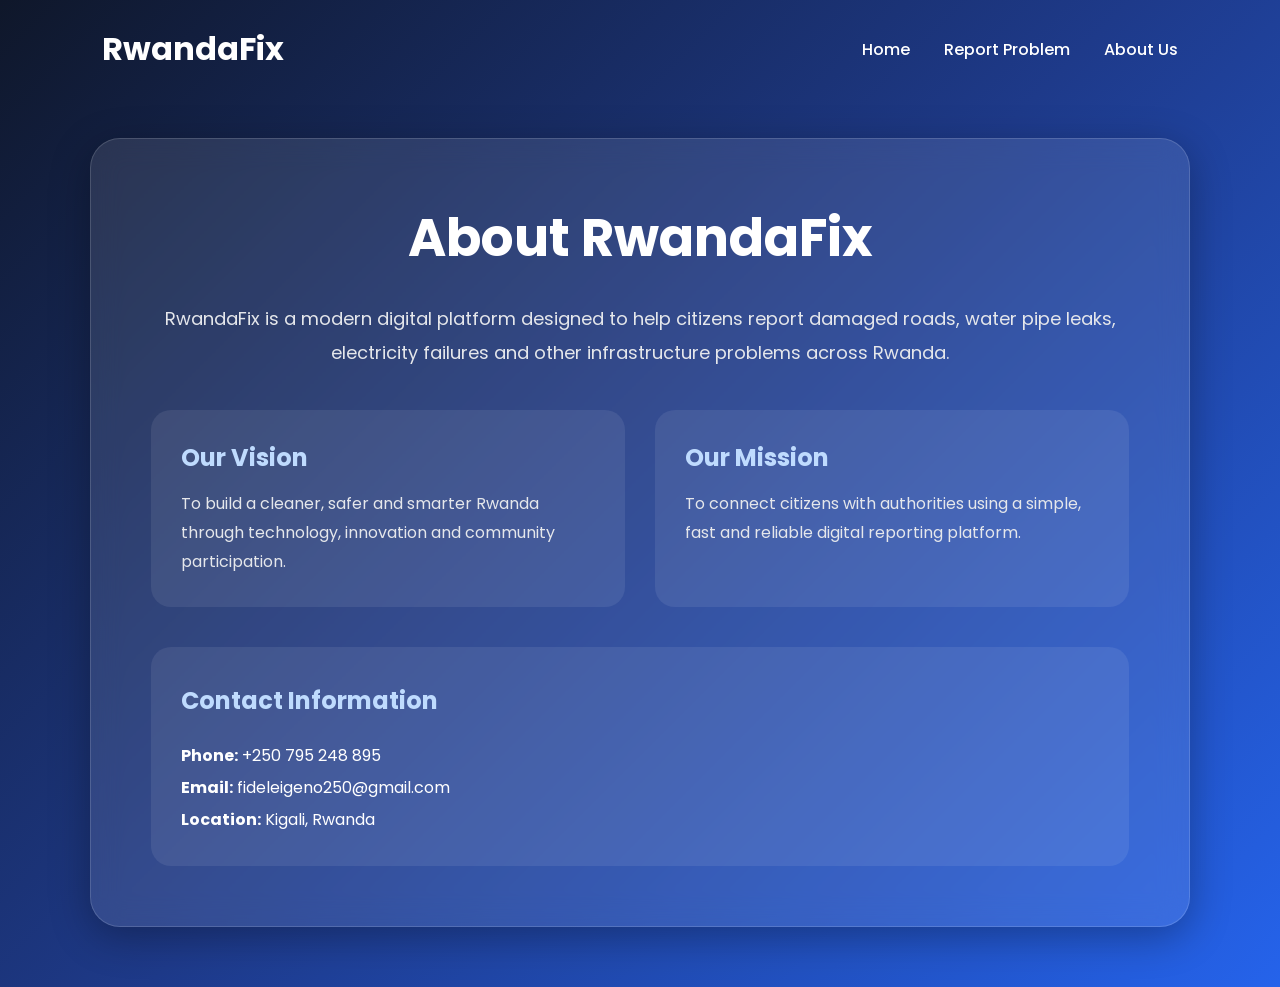
==== Codes/about.html @ ef7731fb "Add files via upload" ====
<!DOCTYPE html>
<html lang="en">
<head>
<meta charset="UTF-8">
<meta name="viewport" content="width=device-width, initial-scale=1.0">

<title>About RwandaFix</title>

<link rel="stylesheet" href="../Css/style.css">

<link rel="preconnect" href="https://fonts.googleapis.com">

<link href="https://fonts.googleapis.com/css2?family=Poppins:wght@300;400;500;600;700&display=swap" rel="stylesheet">

</head>

<body>

<div class="main-background">

<nav>

<div class="logo">
RwandaFix
</div>

<div class="nav-links">
<a href="index.html">Home</a>
<a href="report.html">Report Problem</a>
<a href="about.html">About Us</a>
</div>

</nav>

<div class="page-container">

<div class="glass-card">

<h1>About RwandaFix</h1>

<p class="page-description">

RwandaFix is a modern digital platform designed to help citizens report damaged roads,
water pipe leaks, electricity failures and other infrastructure problems across Rwanda.

</p>

<div class="info-grid">

<div class="info-box">

<h2>Our Vision</h2>

<p>
To build a cleaner, safer and smarter Rwanda through technology,
innovation and community participation.
</p>

</div>

<div class="info-box">

<h2>Our Mission</h2>

<p>
To connect citizens with authorities using a simple,
fast and reliable digital reporting platform.
</p>

</div>

</div>

<div class="contact-box">

<h2>Contact Information</h2>

<p><strong>Phone:</strong> +250 795 248 895</p>

<p><strong>Email:</strong> fideleigeno250@gmail.com</p>

<p><strong>Location:</strong> Kigali, Rwanda</p>

</div>

</div>

</div>

</div>

</body>
</html>
---- Css/style.css ----
*{
    margin:0;
    padding:0;
    box-sizing:border-box;
}

body{
    font-family:'Poppins', sans-serif;
    color:white;
}

/* MAIN BACKGROUND */

.main-background,
.hero-section{
    min-height:100vh;
    background:linear-gradient(135deg, #0f172a, #1e3a8a, #2563eb);
}

/* NAVBAR */

nav{
    display:flex;
    justify-content:space-between;
    align-items:center;
    padding:25px 8%;
}

.logo{
    font-size:32px;
    font-weight:700;
    color:white;
}

.nav-links a{
    text-decoration:none;
    color:white;
    margin-left:30px;
    font-size:16px;
    font-weight:500;
    transition:0.3s;
}

.nav-links a:hover{
    color:#bfdbfe;
}

/* HOME PAGE */

.hero-content{
    min-height:80vh;
    display:flex;
    justify-content:center;
    align-items:center;
    padding:20px;
}

.hero-card{
    width:100%;
    max-width:750px;
    background:rgba(255,255,255,0.1);
    backdrop-filter:blur(15px);
    border:1px solid rgba(255,255,255,0.15);
    border-radius:30px;
    padding:60px;
    text-align:center;
    box-shadow:0 10px 40px rgba(0,0,0,0.3);
}

.hero-card h1{
    font-size:64px;
    margin-bottom:20px;
}

.subtitle{
    font-size:22px;
    color:#dbeafe;
    margin-bottom:20px;
}

.description{
    font-size:18px;
    line-height:1.9;
    color:#e5e7eb;
}

.hero-btn{
    display:inline-block;
    margin-top:35px;
    background:white;
    color:#1e3a8a;
    padding:16px 40px;
    border-radius:50px;
    text-decoration:none;
    font-weight:600;
    transition:0.3s;
}

.hero-btn:hover{
    background:#dbeafe;
    transform:translateY(-3px);
}

/* PAGE CONTAINER */

.page-container{
    width:90%;
    max-width:1100px;
    margin:auto;
    padding:40px 0 60px;
}

/* GLASS CARD */

.glass-card{
    background:rgba(255,255,255,0.1);
    backdrop-filter:blur(15px);
    border:1px solid rgba(255,255,255,0.15);
    border-radius:30px;
    padding:60px;
    box-shadow:0 10px 40px rgba(0,0,0,0.3);
}

/* TITLES */

.glass-card h1{
    text-align:center;
    font-size:52px;
    margin-bottom:25px;
}

/* DESCRIPTION */

.page-description{
    text-align:center;
    font-size:18px;
    line-height:1.9;
    color:#e5e7eb;
    margin-bottom:40px;
}

/* FORM */

form{
    display:flex;
    flex-direction:column;
}

label{
    margin-top:18px;
    margin-bottom:8px;
    font-weight:500;
}

input,
select,
textarea{
    padding:15px;
    border:none;
    border-radius:14px;
    background:rgba(255,255,255,0.9);
    font-size:15px;
}

input:focus,
select:focus,
textarea:focus{
    outline:none;
    box-shadow:0 0 0 4px rgba(255,255,255,0.2);
}

/* BUTTON */

button{
    margin-top:30px;
    padding:16px;
    border:none;
    border-radius:50px;
    background:white;
    color:#1e3a8a;
    font-size:16px;
    font-weight:600;
    cursor:pointer;
    transition:0.3s;
}

button:hover{
    background:#dbeafe;
    transform:translateY(-2px);
}

/* ABOUT PAGE */

.info-grid{
    display:grid;
    grid-template-columns:1fr 1fr;
    gap:30px;
    margin-bottom:40px;
}

.info-box{
    background:rgba(255,255,255,0.08);
    border-radius:20px;
    padding:30px;
}

.info-box h2{
    margin-bottom:15px;
    color:#bfdbfe;
}

.info-box p{
    line-height:1.8;
    color:#e5e7eb;
}

/* CONTACT */

.contact-box{
    background:rgba(255,255,255,0.08);
    border-radius:20px;
    padding:30px;
    line-height:2;
}

.contact-box h2{
    margin-bottom:15px;
    color:#bfdbfe;
}

/* RESPONSIVE */

@media(max-width:900px){

    nav{
        flex-direction:column;
        gap:20px;
    }

    .hero-card,
    .glass-card{
        padding:35px 25px;
    }

    .hero-card h1,
    .glass-card h1{
        font-size:40px;
    }

    .info-grid{
        grid-template-columns:1fr;
    }

}
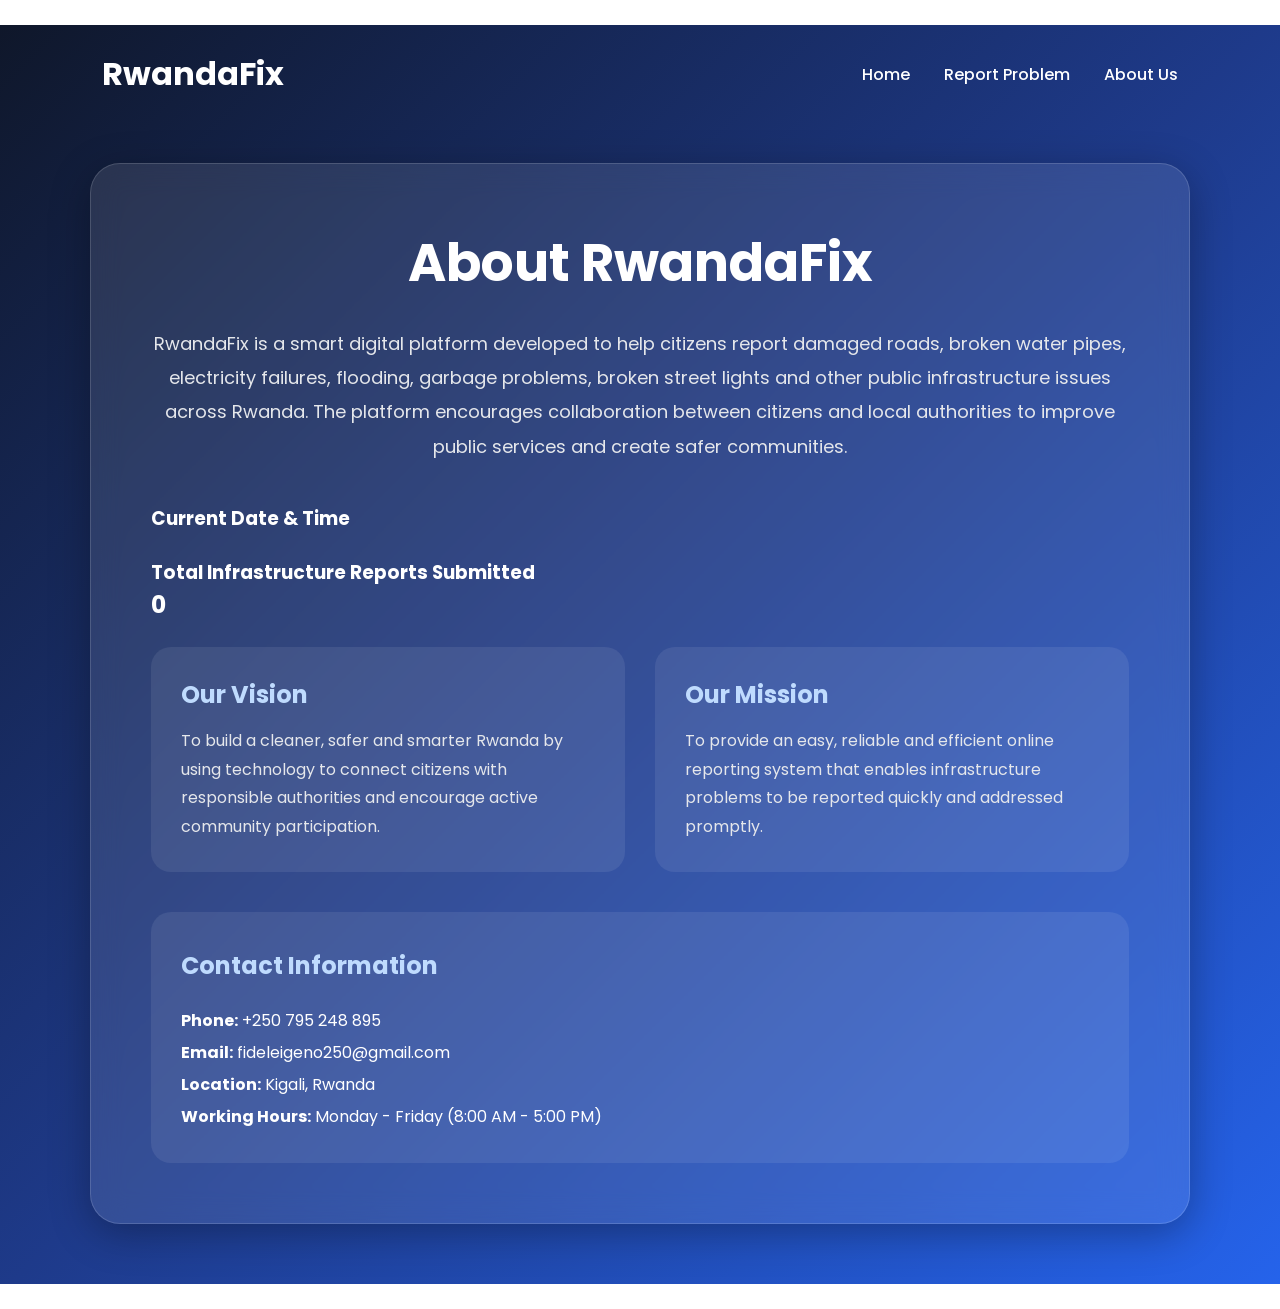
==== commit 07131fc4: "Update about.html" ====
--- a/Codes/about.html
+++ b/Codes/about.html
@@ -1,16 +1,23 @@
+```html
 <!DOCTYPE html>
 <html lang="en">
+
 <head>
-<meta charset="UTF-8">
-<meta name="viewport" content="width=device-width, initial-scale=1.0">
 
-<title>About RwandaFix</title>
+    <meta charset="UTF-8">
+    <meta name="viewport" content="width=device-width, initial-scale=1.0">
 
-<link rel="stylesheet" href="../Css/style.css">
+    <title>RwandaFix | About Us</title>
 
-<link rel="preconnect" href="https://fonts.googleapis.com">
+    <!-- CSS -->
+    <link rel="stylesheet" href="../Css/style.css">
 
-<link href="https://fonts.googleapis.com/css2?family=Poppins:wght@300;400;500;600;700&display=swap" rel="stylesheet">
+    <!-- Google Font -->
+    <link rel="preconnect" href="https://fonts.googleapis.com">
+
+    <link rel="preconnect" href="https://fonts.gstatic.com" crossorigin>
+
+    <link href="https://fonts.googleapis.com/css2?family=Poppins:wght@300;400;500;600;700&display=swap" rel="stylesheet">
 
 </head>
 
@@ -18,76 +25,118 @@
 
 <div class="main-background">
 
-<nav>
+    <!-- Navigation -->
 
-<div class="logo">
-RwandaFix
-</div>
+    <nav>
 
-<div class="nav-links">
-<a href="index.html">Home</a>
-<a href="report.html">Report Problem</a>
-<a href="about.html">About Us</a>
-</div>
+        <div class="logo">
+            RwandaFix
+        </div>
 
-</nav>
+        <div class="nav-links">
 
-<div class="page-container">
+            <a href="index.html">Home</a>
 
-<div class="glass-card">
+            <a href="report.html">Report Problem</a>
 
-<h1>About RwandaFix</h1>
+            <a href="about.html">About Us</a>
 
-<p class="page-description">
+        </div>
 
-RwandaFix is a modern digital platform designed to help citizens report damaged roads,
-water pipe leaks, electricity failures and other infrastructure problems across Rwanda.
+    </nav>
 
-</p>
+    <!-- Main Content -->
 
-<div class="info-grid">
+    <div class="page-container">
 
-<div class="info-box">
+        <div class="glass-card">
 
-<h2>Our Vision</h2>
+            <h1>About RwandaFix</h1>
 
-<p>
-To build a cleaner, safer and smarter Rwanda through technology,
-innovation and community participation.
-</p>
+            <p class="page-description">
+
+                RwandaFix is a smart digital platform developed to help citizens
+                report damaged roads, broken water pipes, electricity failures,
+                flooding, garbage problems, broken street lights and other public
+                infrastructure issues across Rwanda. The platform encourages
+                collaboration between citizens and local authorities to improve
+                public services and create safer communities.
+
+            </p>
+
+            <!-- Live Date and Time -->
+
+            <h3>Current Date & Time</h3>
+
+            <p id="currentTime"></p>
+
+            <br>
+
+            <!-- Report Counter -->
+
+            <h3>Total Infrastructure Reports Submitted</h3>
+
+            <h2 id="homeCounter">0</h2>
+
+            <br>
+
+            <div class="info-grid">
+
+                <div class="info-box">
+
+                    <h2>Our Vision</h2>
+
+                    <p>
+
+                        To build a cleaner, safer and smarter Rwanda by using
+                        technology to connect citizens with responsible authorities
+                        and encourage active community participation.
+
+                    </p>
+
+                </div>
+
+                <div class="info-box">
+
+                    <h2>Our Mission</h2>
+
+                    <p>
+
+                        To provide an easy, reliable and efficient online reporting
+                        system that enables infrastructure problems to be reported
+                        quickly and addressed promptly.
+
+                    </p>
+
+                </div>
+
+            </div>
+
+            <div class="contact-box">
+
+                <h2>Contact Information</h2>
+
+                <p><strong>Phone:</strong> +250 795 248 895</p>
+
+                <p><strong>Email:</strong> fideleigeno250@gmail.com</p>
+
+                <p><strong>Location:</strong> Kigali, Rwanda</p>
+
+                <p><strong>Working Hours:</strong> Monday - Friday (8:00 AM - 5:00 PM)</p>
+
+            </div>
+
+        </div>
+
+    </div>
 
 </div>
 
-<div class="info-box">
+<!-- JavaScript -->
 
-<h2>Our Mission</h2>
-
-<p>
-To connect citizens with authorities using a simple,
-fast and reliable digital reporting platform.
-</p>
-
-</div>
-
-</div>
-
-<div class="contact-box">
-
-<h2>Contact Information</h2>
-
-<p><strong>Phone:</strong> +250 795 248 895</p>
-
-<p><strong>Email:</strong> fideleigeno250@gmail.com</p>
-
-<p><strong>Location:</strong> Kigali, Rwanda</p>
-
-</div>
-
-</div>
-
-</div>
-
-</div>
+<script src="../Javascript/script.js"></script>
 
 </body>
-</html>+
+</html>
+```
